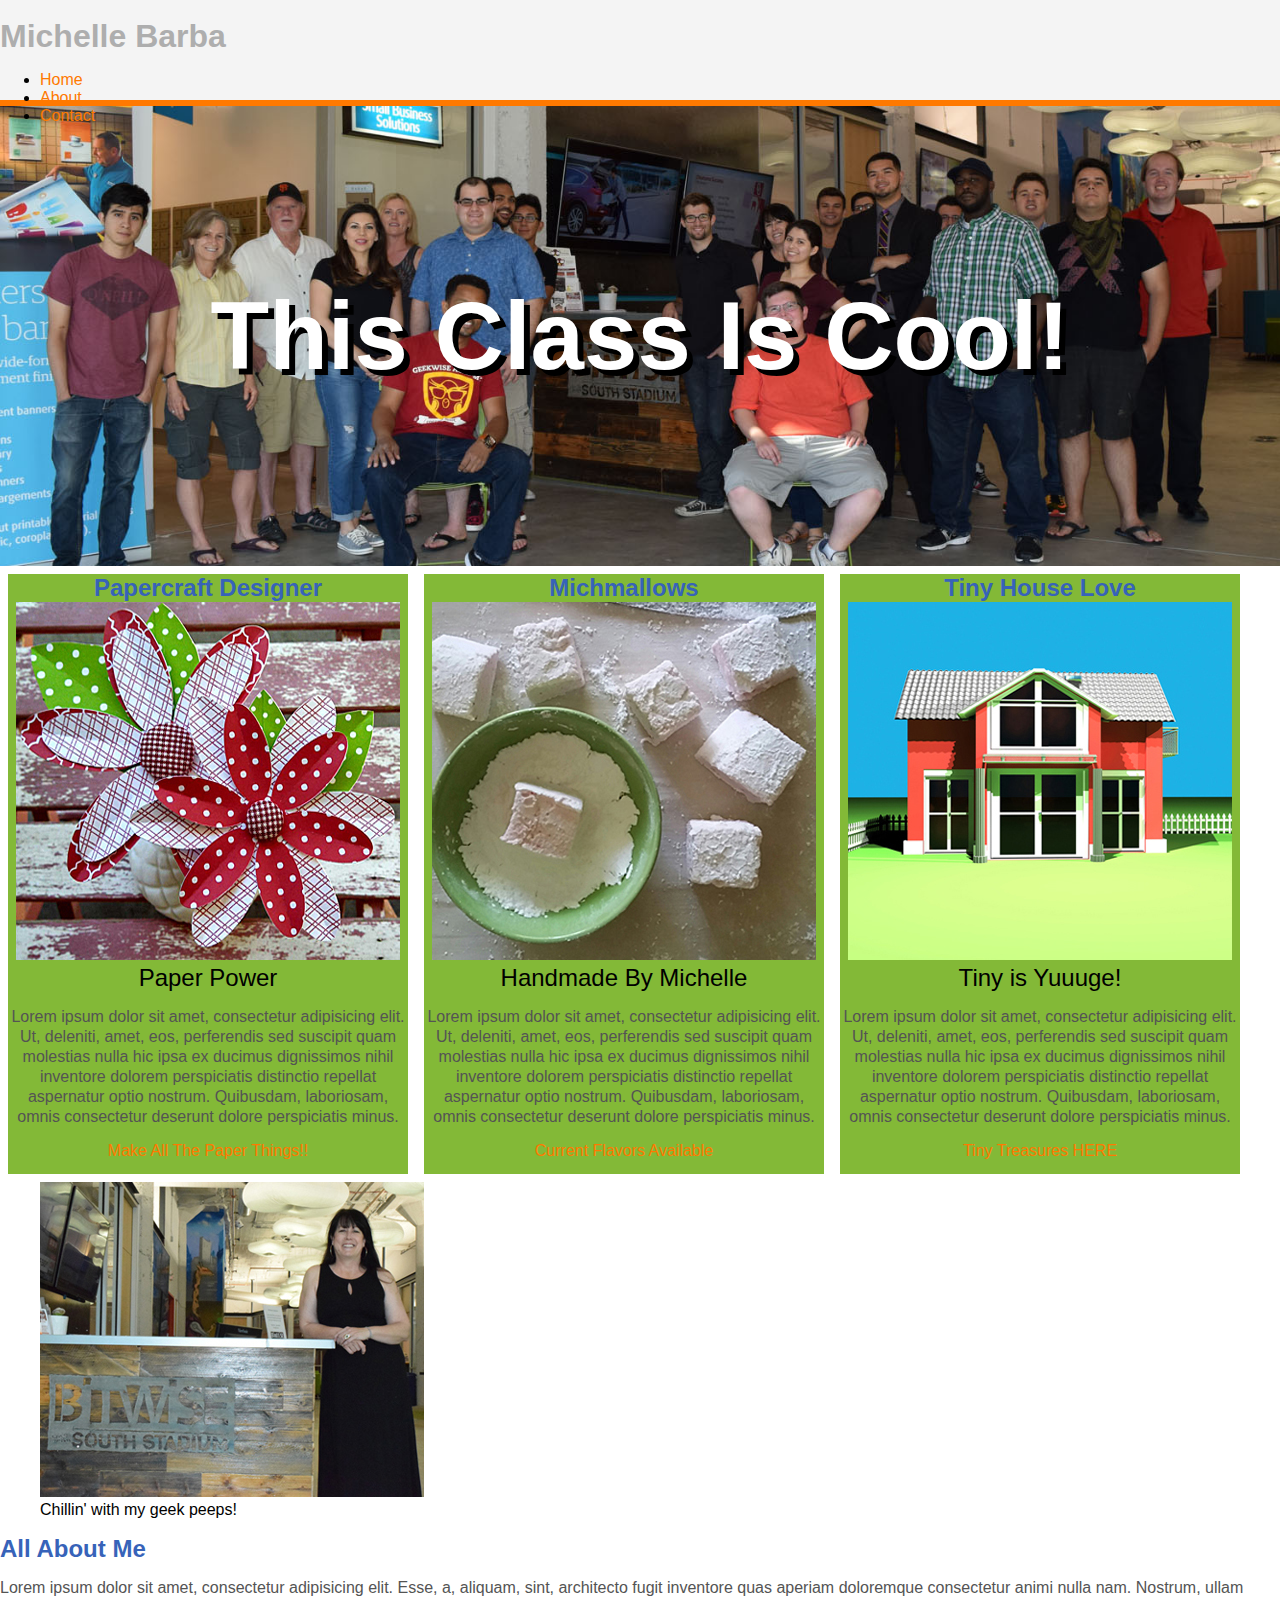
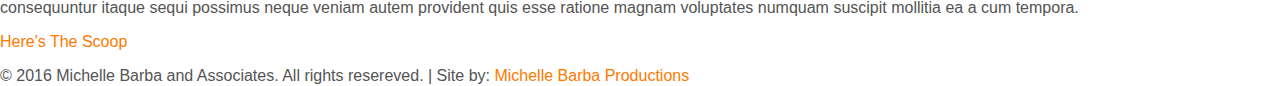
==== index.html @ 3ef304ee "first commit" ====
<!doctype html>

<html>
    <head>
        <title>Geekwise Bootcamp1 Exercise</title>
        
        <meta charset="UTF-8"/>
        
        <meta name="" content="Welcome to the unofficial web site for Michelle Barba. Here you'll find out more than you ever wanted to know...about me."/>
        <meta name="keywords" content="gourmet marshmallows, marshmallow maker, vintage design, papercraft design, papercraft designer"/>
        
        <link rel="stylesheet" href="css/styles.css" type="text/css" />
    </head>
    <body>
        <header>
            <a href="" title="index.html"><img src="images/logo.png" alt="" title=""></img></a>
            
            <h1><a href="index.html" id="logo" title="Logo Graphic">Michelle Barba</a></h1>
            
            <nav id="menu">
                <ul>
                    <li class="currentPage"><a href="index.html" title="">Home</a></li>
                    <li><a href="about.html" title="">About</a></li>
                    <li><a href="contact.html" title="">Contact</a></li>
                </ul>
            </nav>
        </header>
        <div id="banner">
            <h1 id="bannerText">This Class Is Cool!</h1>
        </div>
        <main>
            
            <section>
                
                <!--FIRST COLUMN STARTS HERE-->
                <article class="columnA">
                    <h2>Papercraft Designer</h2>
                    <img src="images/columnA.jpg" alt="" title=""></img>
                    <span>Paper Power</span>
                    <p>Lorem ipsum dolor sit amet, consectetur adipisicing elit. Ut, deleniti, amet, eos, perferendis sed suscipit quam molestias nulla hic ipsa ex ducimus dignissimos nihil inventore dolorem perspiciatis distinctio repellat aspernatur optio nostrum. Quibusdam, laboriosam, omnis consectetur deserunt dolore perspiciatis minus.</p>
                    <a href="" title="" target="_blank" class="button">Make All The Paper Things!!</a>
                </article>
                <!--FIRST COLUMN STARTS HERE-->
                
                <!--SECOND COLUMN STARTS HERE-->
                <article class="columnB">
                    <h2>Michmallows</h2>
                    <img src="images/columnB.jpg" alt="" title=""></img>
                    <span>Handmade By Michelle</span>
                    <p>Lorem ipsum dolor sit amet, consectetur adipisicing elit. Ut, deleniti, amet, eos, perferendis sed suscipit quam molestias nulla hic ipsa ex ducimus dignissimos nihil inventore dolorem perspiciatis distinctio repellat aspernatur optio nostrum. Quibusdam, laboriosam, omnis consectetur deserunt dolore perspiciatis minus.</p>
                    <a href="" title="" target="_blank" class="button">Current Flavors Available</a> </a>
                </article>
                <!--SECOND COLUMN STARTS HERE-->   
                
                <!--THIRD COLUMN STARTS HERE-->
                <article class="columnC">
                    <h2>Tiny House Love</h2>
                    <img src="images/columnC.jpg" alt="" title=""></img>
                    <span>Tiny is Yuuuge!</span>
                    <p>Lorem ipsum dolor sit amet, consectetur adipisicing elit. Ut, deleniti, amet, eos, perferendis sed suscipit quam molestias nulla hic ipsa ex ducimus dignissimos nihil inventore dolorem perspiciatis distinctio repellat aspernatur optio nostrum. Quibusdam, laboriosam, omnis consectetur deserunt dolore perspiciatis minus.</p>
                    <a href="" title="" target="_blank" class="button">Tiny Treasures HERE</a>
                </article>
                 <!--THIRD COLUMN STARTS HERE-->
              
            </section>
            <br>
            <br>
            <section>
                <!--THIS IS THE ABOUT ME SECTION-->
                <aside class="leftAside">
                    <figure> 
                        <img src="images/michelle.jpg" alt="" title="">
                        <figcaption>Chillin' with my geek peeps!</figcaption>
                    </figure>
                </aside>
                <article class=aboutMe>
                    <h2>All About Me</h2>
                    <p>Lorem ipsum dolor sit amet, consectetur adipisicing elit. Esse, a, aliquam, sint, architecto fugit inventore quas aperiam doloremque consectetur animi nulla nam. Nostrum, ullam consequuntur itaque sequi possimus neque veniam autem provident quis esse ratione magnam voluptates numquam suscipit mollitia ea a cum tempora.</p>
                    <a href="about.html" title="Michelle's Bio" >Here's The Scoop</a>
                </article>
                <!--THIS IS WHERE THE ABOUT ME SECTION ENDS-->
            </section>
             
        </main>
        <footer>
            <div>
                <a href="#" title="" target="_blank"><i class="fa fa-facebook"></i></a>
                <a href="#" title="" target="_blank"><i class="fa fa-twitter"></i></a>
                <a href="#" title="" target="_blank"><i class="fa fa-instagram"></i></a>
                <a href="https://www.linkedin.com/in/michelle-barba-b7aa297?trk=nav_responsive_tab_profile" title="Michelle Barba Linked In Profile" target="_blank"><i class="fa fa-linkedin"></i></a>
                <a href="#" title="" target="_blank"><i class="fa fa-facebook"></i></a>
                <a href="#" title="" target="_blank"><i class="fa fa-github"></i></a>
            </div>
            <p>
                &copy; 2016 Michelle Barba and Associates. All rights resereved. | Site by: <a href="#" title="" target="_blank">Michelle Barba Productions</a>
            </p>
        </footer>
    </body>


</html>
---- css/styles.css ----
/* ==============  GLOBAL STYLES  ==============  */

html, body {
      height:100%;
      
}

body {
     margin:0px; 
     padding:0px;
     background-color:#ffffff;
     font-family:'Trebuchet MS', Verdana, sans-serif;
     font-size:16px;
     font-weight:500;
     color:#000000;
}
h1, h2, h3 {
      margin:0px;
      padding:0px;
      color:#3763b9;
}
h1 {
    font-size:2em;  
}
p {
   color:#545454; 
   margin: 15px 0px;
   line-height: 20px;
}
a{
    color: #ff7900;
    text-decoration: none;
}
a:hover{
    color:#aeaeae;
}
span{
    color: #000000;
    font-size: 24px;
}

/* ==============  HEADER STYLES  ==============  */
header{
    height:100px;
    background-color:#f4f4f4;
}

#logo{
    color:#aeaeae;
}
#logo:hover{
    color:#ff7900;
}

/* ==============  BANNER STYLES  ==============  */ 

#banner{
    overflow:hidden;
    padding: 175px 0px;
    border-top: 6px solid #ff7900;
    background-color: #aeaeae;
    background: url(../images/banner-home.jpg) no-repeat center center #ff7900;
    background-size: cover;
}

#bannerText{
      color: #ffffff;
      font-size: 6em;
      text-align: center;
      text-shadow: 6px 6px #000000;
}
   



/* ==============  COLUMN STYLES  ==============  */

.columnA{
      float:left;
      background-color:#83b937;
      height:600px;
      width:400px;
      color:#ffffff;
      text-align:center;
      margin:8px;
}
.columnB{
        float:left;
        background-color:#83b937;
        height:600px;
        width:400px;
        color:#ffffff;
        text-align:center;
        margin:8px;
}
.columnC{
        float:left;
        background-color:#83b937;
        height:600px;
        width:400px;
        color:#ffffff;
        text-align:center;
        margin:8px;
}

/*.leftAside{*/
        /*float:left;*/
/*        background-color:#e60000;*/
/*        height:600px;*/
/*        width:400px;*/
/*        color:#ffffff;*/
/*        text-align:center;*/
/*        margin:10px;*/
/*}*/
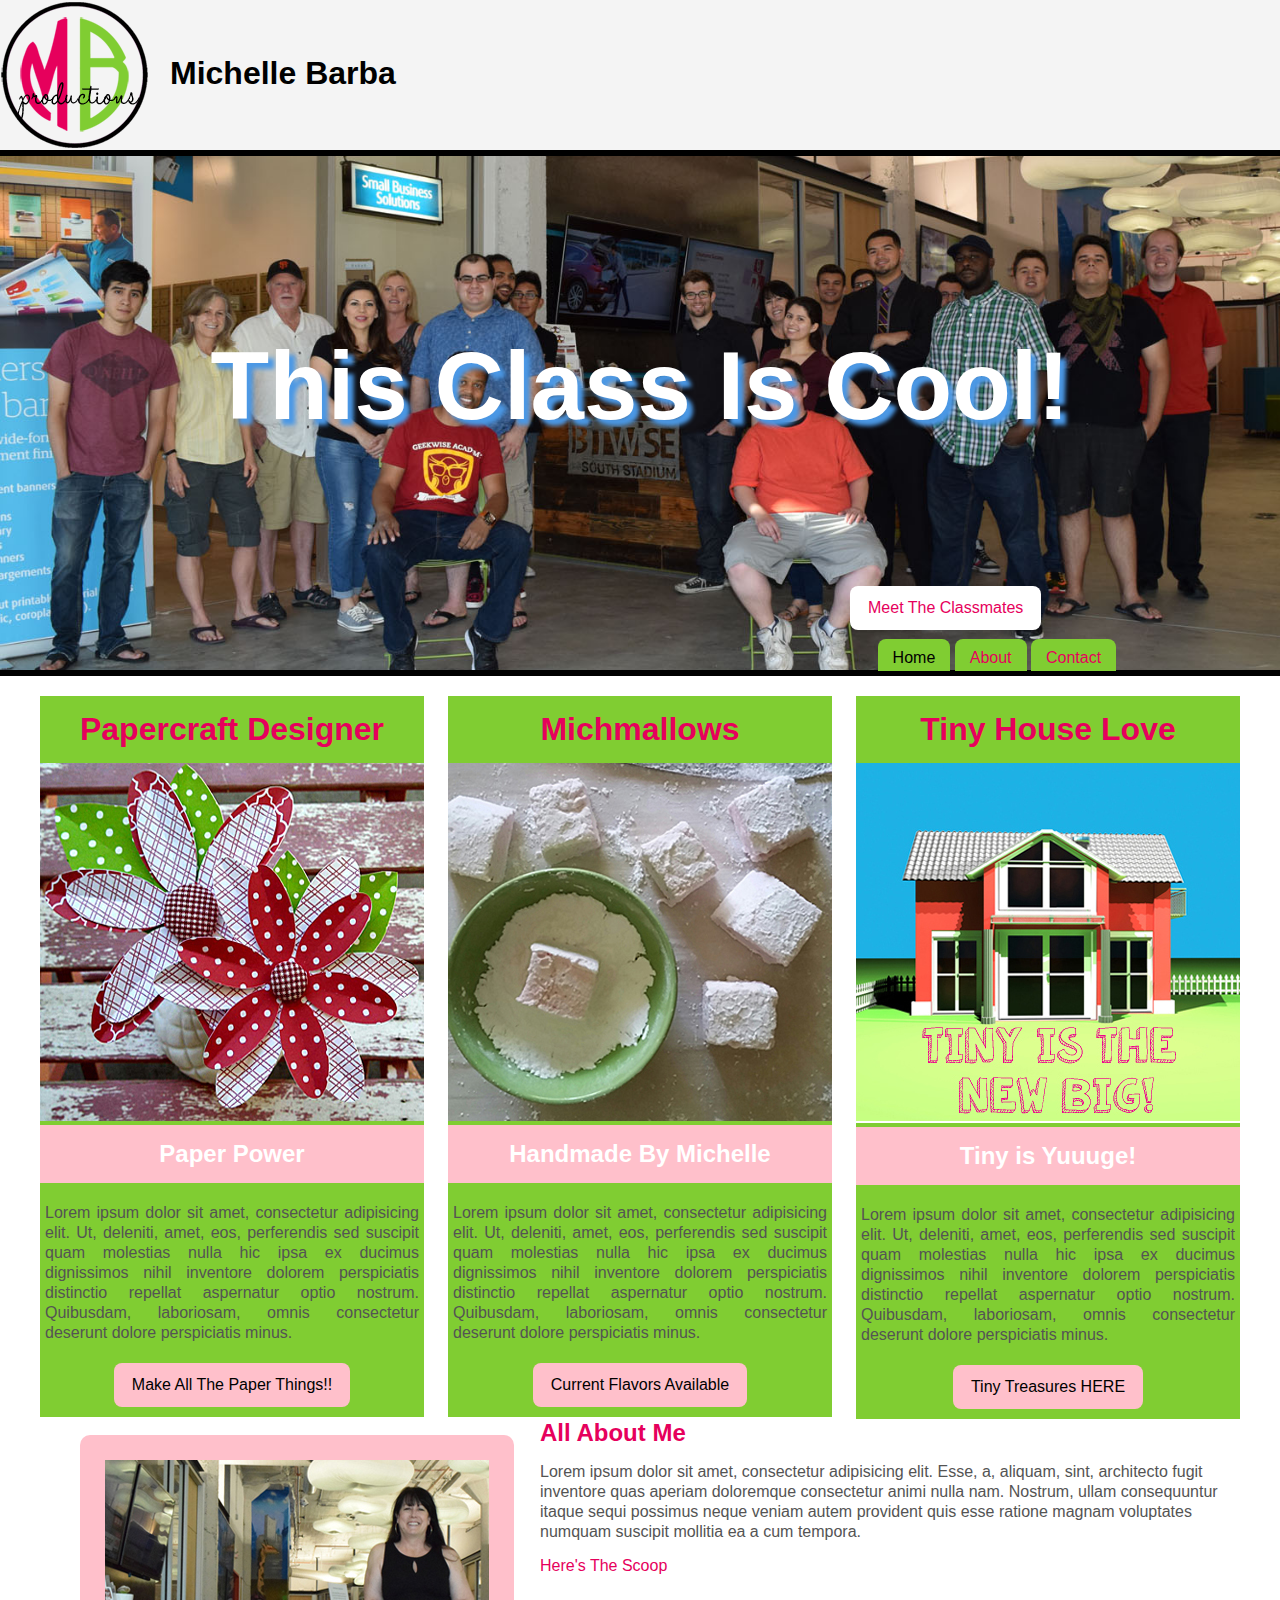
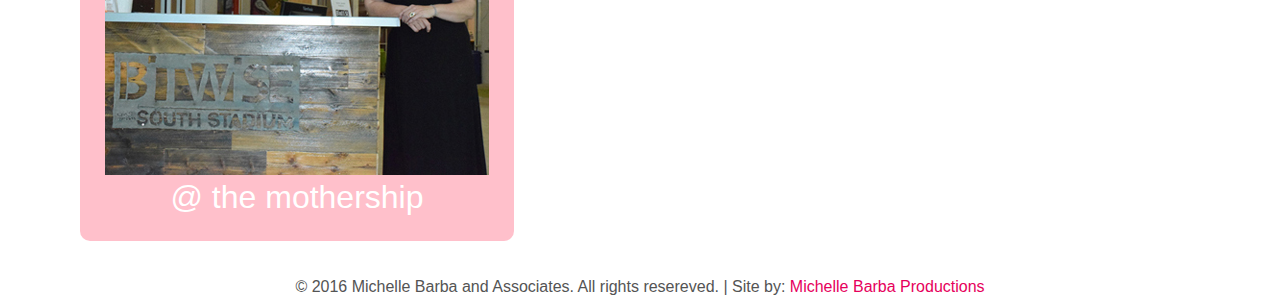
==== commit fcaf21b9: "updated readme" ====
--- a/index.html
+++ b/index.html
@@ -19,7 +19,7 @@
             
             <nav id="menu">
                 <ul>
-                    <li class="currentPage"><a href="index.html" title="">Home</a></li>
+                    <li><a href="index.html" title="" class="currentPage">Home </a></li>
                     <li><a href="about.html" title="">About</a></li>
                     <li><a href="contact.html" title="">Contact</a></li>
                 </ul>
@@ -27,6 +27,7 @@
         </header>
         <div id="banner">
             <h1 id="bannerText">This Class Is Cool!</h1>
+            <a href="about.html" title="" target="_blank" class="button">Meet The Classmates</a>
         </div>
         <main>
             
@@ -55,7 +56,7 @@
                 <!--THIRD COLUMN STARTS HERE-->
                 <article class="columnC">
                     <h2>Tiny House Love</h2>
-                    <img src="images/columnC.jpg" alt="" title=""></img>
+                    <img src="images/columnCtext.jpg" alt="" title=""></img>
                     <span>Tiny is Yuuuge!</span>
                     <p>Lorem ipsum dolor sit amet, consectetur adipisicing elit. Ut, deleniti, amet, eos, perferendis sed suscipit quam molestias nulla hic ipsa ex ducimus dignissimos nihil inventore dolorem perspiciatis distinctio repellat aspernatur optio nostrum. Quibusdam, laboriosam, omnis consectetur deserunt dolore perspiciatis minus.</p>
                     <a href="" title="" target="_blank" class="button">Tiny Treasures HERE</a>
@@ -70,15 +71,14 @@
                 <aside class="leftAside">
                     <figure> 
                         <img src="images/michelle.jpg" alt="" title="">
-                        <figcaption>Chillin' with my geek peeps!</figcaption>
+                        <figcaption>@ the mothership</figcaption>
                     </figure>
                 </aside>
-                <article class=aboutMe>
+                <article class="aboutMe">
                     <h2>All About Me</h2>
                     <p>Lorem ipsum dolor sit amet, consectetur adipisicing elit. Esse, a, aliquam, sint, architecto fugit inventore quas aperiam doloremque consectetur animi nulla nam. Nostrum, ullam consequuntur itaque sequi possimus neque veniam autem provident quis esse ratione magnam voluptates numquam suscipit mollitia ea a cum tempora.</p>
                     <a href="about.html" title="Michelle's Bio" >Here's The Scoop</a>
                 </article>
-                <!--THIS IS WHERE THE ABOUT ME SECTION ENDS-->
             </section>
              
         </main>
--- a/css/styles.css
+++ b/css/styles.css
@@ -2,9 +2,13 @@
 
 html, body {
       height:100%;
-      
-}
-
+}
+
+main{
+    width: 1200px;
+    overflow: hidden;
+    margin:20px auto;
+}
 body {
      margin:0px; 
      padding:0px;
@@ -17,7 +21,7 @@
 h1, h2, h3 {
       margin:0px;
       padding:0px;
-      color:#3763b9;
+      color:#e6005c;
 }
 h1 {
     font-size:2em;  
@@ -28,7 +32,7 @@
    line-height: 20px;
 }
 a{
-    color: #ff7900;
+    color: #e6005c;
     text-decoration: none;
 }
 a:hover{
@@ -36,20 +40,58 @@
 }
 span{
     color: #000000;
-    font-size: 24px;
+    font-size: 20px;
+}
+figure{
+    padding: 25px;
+    background-color:#ffc0cb;
+    display:inline-block;
+    border-radius: 10px;
+    /*box-shadow: 5px 5px 5px #000000;*/
+}
+figcaption{
+    text-align: center;
+    font-size: 2em;
 }
 
 /* ==============  HEADER STYLES  ==============  */
 header{
-    height:100px;
+    height:150px;
     background-color:#f4f4f4;
 }
 
 #logo{
-    color:#aeaeae;
+    color:#000000;
+    /*position: relative;*/
+    position: absolute;
+    top: 55px;
+    left: 170px;
 }
 #logo:hover{
-    color:#ff7900;
+    color: #ffc0cb;
+}
+
+/* ==============  NAVIGATION STYLES  ==============  */
+
+#menu{
+    position: absolute;
+    /*top: 20px;*/
+    right: 20px;
+    float: right;
+	width: 33%;
+	/*padding: 20px 20px 0px 20px;*/
+	top: 623px;
+}
+#menu ul li{
+    /*display: inline;*/
+    display: inline-block;
+    /*margin: 0px 10px;*/
+    background-color: #80cd32;
+    padding: 10px 15px 4px 15px;
+    border-radius: 8px 8px 0px 0px;
+}
+.currentPage{
+    color:#000000;
 }
 
 /* ==============  BANNER STYLES  ==============  */ 
@@ -57,59 +99,127 @@
 #banner{
     overflow:hidden;
     padding: 175px 0px;
-    border-top: 6px solid #ff7900;
+    border-top: 6px solid #000000;
+    border-bottom: 6px solid #000000;
     background-color: #aeaeae;
-    background: url(../images/banner-home.jpg) no-repeat center center #ff7900;
+    background: url(../images/banner-home.jpg) no-repeat center center #ffc0cb;
     background-size: cover;
 }
 
 #bannerText{
-      color: #ffffff;
-      font-size: 6em;
-      text-align: center;
-      text-shadow: 6px 6px #000000;
-}
+    color: #ffffff;
+    font-size: 6em;
+    text-align: center;
+    text-shadow: 6px 6px 4px #4B98E5;
+}
+#banner .button{
+    background-color: #ffffff;
+    color: #e6005c;
+    float: left;
+    margin-left: 900px;
+    position: relative;
+    top:145px;
+    right: 50px;
+    /*margin-bottom: 50px;*/
+    /*width: 33%;*/
+}
+#banner .button:hover{
+    color:#ffc0cb;
+    background-color: #e6005c;
+}   
    
-
-
-
+   
 /* ==============  COLUMN STYLES  ==============  */
 
-.columnA{
-      float:left;
-      background-color:#83b937;
-      height:600px;
-      width:400px;
-      color:#ffffff;
-      text-align:center;
-      margin:8px;
-}
-.columnB{
-        float:left;
-        background-color:#83b937;
-        height:600px;
-        width:400px;
-        color:#ffffff;
-        text-align:center;
-        margin:8px;
-}
-.columnC{
-        float:left;
-        background-color:#83b937;
-        height:600px;
-        width:400px;
-        color:#ffffff;
-        text-align:center;
-        margin:8px;
-}
-
-/*.leftAside{*/
-        /*float:left;*/
-/*        background-color:#e60000;*/
+.columnA, .columnB, .columnC {
+    float:left;
+    background-color:#80cd32;
+    /*height:610px;*/
+    width:384px;
+    color:#ffffff;
+    text-align:center;
+    font-weight: 400;
+    /*margin:8px;*/
+}
+
+.columnA, .columnB{
+    /*float:left;*/
+    margin-right: 24px;
+}
+    
+.columnA h2, .columnB h2, .columnC h2 {
+    font-size: 2em;
+    font-weight: 700;
+    text-align: center;
+    margin: 15px 0px;
+    /*    */
+}
+
+.columnA p, .columnB p, .columnC p {
+    padding: 5px;
+    text-align: justify;
+}
+
+.columnA span, .columnB span, .columnC span {
+    background-color:#ffc0cb;
+    color: #ffffff;
+    display: block;
+    font-size: 1.5em;
+    font-weight: 600;
+    text-align: center;
+    padding: 15px;
+}
+
+/* BUTTON STYLES */
+.button {
+	background-color: #ffc0cb;
+	border-radius: 8px;
+	padding: 13px 18px;
+	text-decoration: none;
+	color: #000000;
+	display: inline-block;
+	margin-bottom: 10px;
+}
+
+.button:hover {
+	background-color: #e6005c;
+	color:#ffffff;
+}
+
+/* ==============  ASIDE STYLES ============== */
+.leftAside{
+    float:left;
+    /*background-color:#e60000;*/
+    /*height:600px;*/
+    width:500px;
+    color:#ffffff;
+    text-align:center;
+    /*margin:10px;*/
+}
+
+/* ==============  FOOTER STYLES  ==============  */
+footer p{
+    text-align: center;
+}
+
+
+/*.columnB{*/
+/*        float:left;*/
+/*        background-color:#83b937;*/
 /*        height:600px;*/
 /*        width:400px;*/
 /*        color:#ffffff;*/
 /*        text-align:center;*/
-/*        margin:10px;*/
+/*        margin:8px;*/
 /*}*/
-
+/*.columnC{*/
+/*        float:left;*/
+/*        background-color:#83b937;*/
+/*        height:600px;*/
+/*        width:400px;*/
+/*        color:#ffffff;*/
+/*        text-align:center;*/
+/*        margin:8px;*/
+/*}*/
+
+
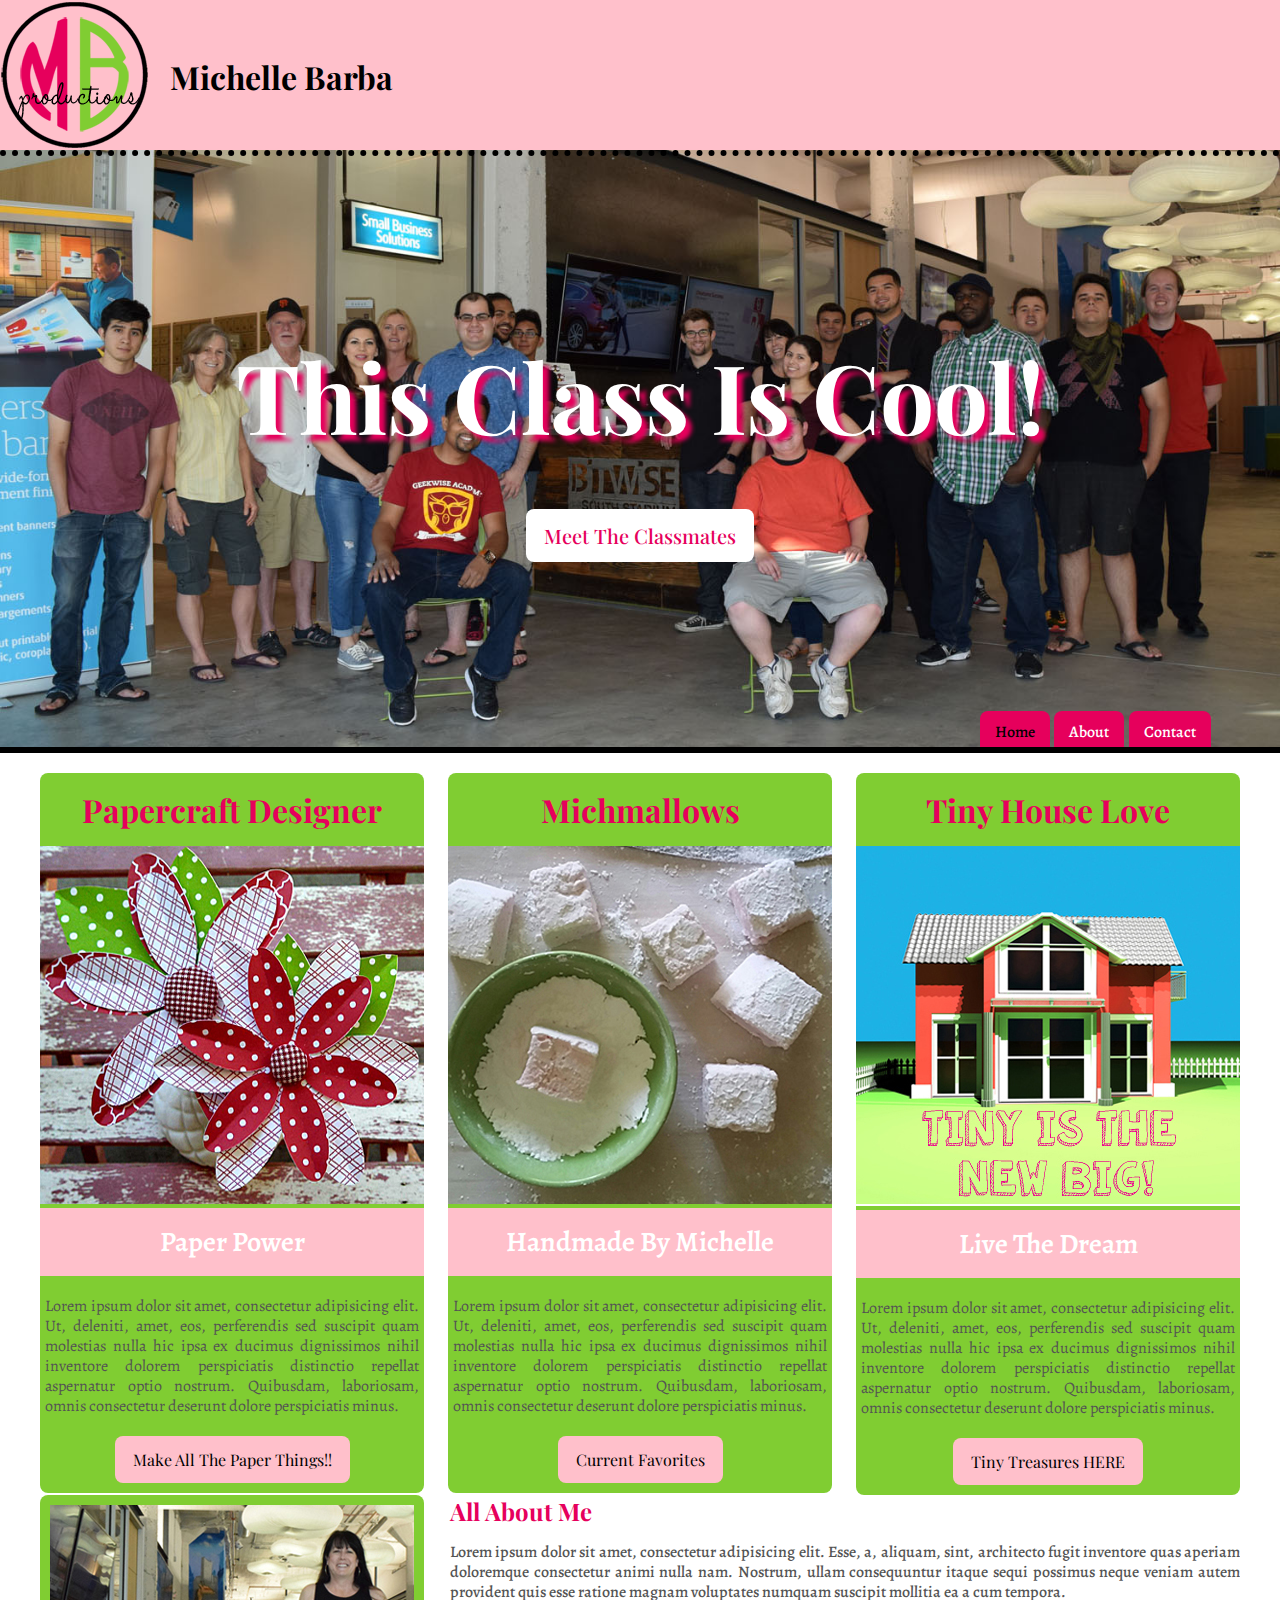
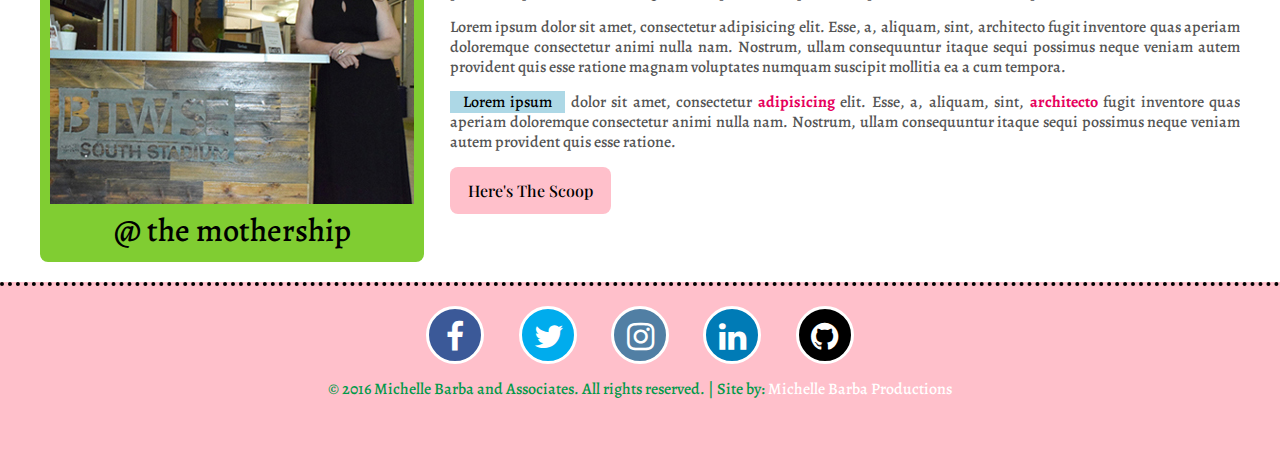
==== commit a27ca0ac: "last class day push for updates" ====
--- a/index.html
+++ b/index.html
@@ -2,7 +2,7 @@
 
 <html>
     <head>
-        <title>Geekwise Bootcamp1 Exercise</title>
+        <title>Geekwise Bootcamp1 Exercise Home Page</title>
         
         <meta charset="UTF-8"/>
         
@@ -10,6 +10,10 @@
         <meta name="keywords" content="gourmet marshmallows, marshmallow maker, vintage design, papercraft design, papercraft designer"/>
         
         <link rel="stylesheet" href="css/styles.css" type="text/css" />
+        <link rel="stylesheet" href="css/font-awesome.css" type="text/css" />
+        
+        <!--<link href='https://fonts.googleapis.com/css?family=Playfair+Display:400,700,900|Alegreya:400,700|Vidaloka|Cardo' rel='stylesheet' type='text/css'>-->
+        
     </head>
     <body>
         <header>
@@ -28,6 +32,7 @@
         <div id="banner">
             <h1 id="bannerText">This Class Is Cool!</h1>
             <a href="about.html" title="" target="_blank" class="button">Meet The Classmates</a>
+            <!--<a href="about.html" title="" target="_blank">Meet The Classmates</a>-->
         </div>
         <main>
             
@@ -49,7 +54,7 @@
                     <img src="images/columnB.jpg" alt="" title=""></img>
                     <span>Handmade By Michelle</span>
                     <p>Lorem ipsum dolor sit amet, consectetur adipisicing elit. Ut, deleniti, amet, eos, perferendis sed suscipit quam molestias nulla hic ipsa ex ducimus dignissimos nihil inventore dolorem perspiciatis distinctio repellat aspernatur optio nostrum. Quibusdam, laboriosam, omnis consectetur deserunt dolore perspiciatis minus.</p>
-                    <a href="" title="" target="_blank" class="button">Current Flavors Available</a> </a>
+                    <a href="" title="" target="_blank" class="button">Current Favorites</a> </a>
                 </article>
                 <!--SECOND COLUMN STARTS HERE-->   
                 
@@ -57,15 +62,13 @@
                 <article class="columnC">
                     <h2>Tiny House Love</h2>
                     <img src="images/columnCtext.jpg" alt="" title=""></img>
-                    <span>Tiny is Yuuuge!</span>
+                    <span>Live The Dream</span>
                     <p>Lorem ipsum dolor sit amet, consectetur adipisicing elit. Ut, deleniti, amet, eos, perferendis sed suscipit quam molestias nulla hic ipsa ex ducimus dignissimos nihil inventore dolorem perspiciatis distinctio repellat aspernatur optio nostrum. Quibusdam, laboriosam, omnis consectetur deserunt dolore perspiciatis minus.</p>
                     <a href="" title="" target="_blank" class="button">Tiny Treasures HERE</a>
                 </article>
                  <!--THIRD COLUMN STARTS HERE-->
               
             </section>
-            <br>
-            <br>
             <section>
                 <!--THIS IS THE ABOUT ME SECTION-->
                 <aside class="leftAside">
@@ -77,35 +80,26 @@
                 <article class="aboutMe">
                     <h2>All About Me</h2>
                     <p>Lorem ipsum dolor sit amet, consectetur adipisicing elit. Esse, a, aliquam, sint, architecto fugit inventore quas aperiam doloremque consectetur animi nulla nam. Nostrum, ullam consequuntur itaque sequi possimus neque veniam autem provident quis esse ratione magnam voluptates numquam suscipit mollitia ea a cum tempora.</p>
-                    <a href="about.html" title="Michelle's Bio" >Here's The Scoop</a>
+                    <p>Lorem ipsum dolor sit amet, consectetur adipisicing elit. Esse, a, aliquam, sint, architecto fugit inventore quas aperiam doloremque consectetur animi nulla nam. Nostrum, ullam consequuntur itaque sequi possimus neque veniam autem provident quis esse ratione magnam voluptates numquam suscipit mollitia ea a cum tempora.</p>
+                    <p><mark>Lorem ipsum</mark> dolor sit amet, consectetur <b>adipisicing</b> elit. Esse, a, aliquam, sint, <strong>architecto</strong> fugit inventore quas aperiam doloremque consectetur animi nulla nam. Nostrum, ullam consequuntur itaque sequi possimus neque veniam autem provident quis esse ratione.</p>
+                    <a href="about.html" title="Michelle's Bio" class="button">Here's The Scoop</a>
                 </article>
             </section>
              
         </main>
         <footer>
-            <div>
+            <div class="social">
                 <a href="#" title="" target="_blank"><i class="fa fa-facebook"></i></a>
                 <a href="#" title="" target="_blank"><i class="fa fa-twitter"></i></a>
                 <a href="#" title="" target="_blank"><i class="fa fa-instagram"></i></a>
-                <a href="https://www.linkedin.com/in/michelle-barba-b7aa297?trk=nav_responsive_tab_profile" title="Michelle Barba Linked In Profile" target="_blank"><i class="fa fa-linkedin"></i></a>
-                <a href="#" title="" target="_blank"><i class="fa fa-facebook"></i></a>
+                <a href="#" title="" target="_blank"><i class="fa fa-linkedin"></i></a>
                 <a href="#" title="" target="_blank"><i class="fa fa-github"></i></a>
             </div>
             <p>
-                &copy; 2016 Michelle Barba and Associates. All rights resereved. | Site by: <a href="#" title="" target="_blank">Michelle Barba Productions</a>
+                &copy; 2016 Michelle Barba and Associates. All rights reserved. | Site by: <a href="#" title="" target="_blank">Michelle Barba Productions</a>
             </p>
         </footer>
     </body>
 
 
 </html>
-
-
-
-
-
-
-
-
-
-    --- a/css/styles.css
+++ b/css/styles.css
@@ -1,4 +1,7 @@
 /* ==============  GLOBAL STYLES  ==============  */
+@import url(https://fonts.googleapis.com/css?family=Playfair+Display:400,700,900|Alegreya:400,700|Vidaloka|Cardo);
+
+
 
 html, body {
       height:100%;
@@ -18,10 +21,20 @@
      font-weight:500;
      color:#000000;
 }
+strong, b{
+    color:#e6005c;
+    font-weight: 700;
+}
+mark {
+    padding: 0px 13px;
+    background-color: #add8e6;
+    
+}
 h1, h2, h3 {
       margin:0px;
       padding:0px;
       color:#e6005c;
+      font-family: 'Playfair Display', Verdana, serif;
 }
 h1 {
     font-size:2em;  
@@ -30,34 +43,39 @@
    color:#545454; 
    margin: 15px 0px;
    line-height: 20px;
+   font-family: 'Alegreya', Verdana, serif;
 }
 a{
-    color: #e6005c;
+    color: #ffffff;
     text-decoration: none;
 }
 a:hover{
-    color:#aeaeae;
+    color:#80cd32;
+    font-weight: 600;
 }
 span{
     color: #000000;
-    font-size: 20px;
+    font-size: 30px;
+    font-family: 'Alegreya', Verdana, serif;
 }
 figure{
-    padding: 25px;
-    background-color:#ffc0cb;
+    padding: 10px;
+    background-color:#80cd32;
     display:inline-block;
-    border-radius: 10px;
+    border-radius: 8px;
+    margin:0px;
     /*box-shadow: 5px 5px 5px #000000;*/
 }
 figcaption{
     text-align: center;
     font-size: 2em;
+    font-family: 'Alegreya', Verdana, serif;
 }
 
 /* ==============  HEADER STYLES  ==============  */
 header{
     height:150px;
-    background-color:#f4f4f4;
+    background-color:#ffc0cb;
 }
 
 #logo{
@@ -68,7 +86,7 @@
     left: 170px;
 }
 #logo:hover{
-    color: #ffc0cb;
+    background-color: #ffc0cb;
 }
 
 /* ==============  NAVIGATION STYLES  ==============  */
@@ -78,18 +96,24 @@
     /*top: 20px;*/
     right: 20px;
     float: right;
-	width: 33%;
+	width: 25%;
 	/*padding: 20px 20px 0px 20px;*/
-	top: 623px;
+	top: 695px; 
 }
 #menu ul li{
     /*display: inline;*/
     display: inline-block;
     /*margin: 0px 10px;*/
-    background-color: #80cd32;
+    background-color: #e6005c;
     padding: 10px 15px 4px 15px;
     border-radius: 8px 8px 0px 0px;
-}
+    font-family: 'Alegreya', Verdana, serif;
+}
+#menu li:hover{
+    color: #ffff00;
+    background-color: #ffffff;
+}
+
 .currentPage{
     color:#000000;
 }
@@ -99,47 +123,43 @@
 #banner{
     overflow:hidden;
     padding: 175px 0px;
-    border-top: 6px solid #000000;
+    border-top: 6px dotted #000000;
     border-bottom: 6px solid #000000;
     background-color: #aeaeae;
     background: url(../images/banner-home.jpg) no-repeat center center #ffc0cb;
     background-size: cover;
+    text-align: center;
 }
 
 #bannerText{
     color: #ffffff;
     font-size: 6em;
     text-align: center;
-    text-shadow: 6px 6px 4px #4B98E5;
+    text-shadow: 6px 6px 4px #e6005c;
 }
 #banner .button{
     background-color: #ffffff;
     color: #e6005c;
-    float: left;
-    margin-left: 900px;
-    position: relative;
-    top:145px;
-    right: 50px;
-    /*margin-bottom: 50px;*/
-    /*width: 33%;*/
+    margin-top: 50px;
+    /*top:145px;*/
+    /*right: 500px;*/
+    font-size: 1.25em;
 }
 #banner .button:hover{
-    color:#ffc0cb;
+    color:#ffffff;
     background-color: #e6005c;
 }   
    
-   
 /* ==============  COLUMN STYLES  ==============  */
 
 .columnA, .columnB, .columnC {
     float:left;
     background-color:#80cd32;
-    /*height:610px;*/
     width:384px;
     color:#ffffff;
     text-align:center;
     font-weight: 400;
-    /*margin:8px;*/
+    border-radius: 8px;
 }
 
 .columnA, .columnB{
@@ -164,13 +184,14 @@
     background-color:#ffc0cb;
     color: #ffffff;
     display: block;
-    font-size: 1.5em;
+    font-size: 1.75em;
     font-weight: 600;
     text-align: center;
     padding: 15px;
-}
-
-/* BUTTON STYLES */
+    font-family: 'Alegreya', Verdana, serif;
+}
+
+/* ============== BUTTON STYLES ============== */
 .button {
 	background-color: #ffc0cb;
 	border-radius: 8px;
@@ -179,47 +200,132 @@
 	color: #000000;
 	display: inline-block;
 	margin-bottom: 10px;
+	font-family: 'Playfair Display', Verdana, serif;
 }
 
 .button:hover {
 	background-color: #e6005c;
 	color:#ffffff;
+	font-weight: 700;
 }
 
 /* ==============  ASIDE STYLES ============== */
 .leftAside{
     float:left;
-    /*background-color:#e60000;*/
-    /*height:600px;*/
-    width:500px;
-    color:#ffffff;
+    width:384px;
+    color:#000000;
     text-align:center;
-    /*margin:10px;*/
+    margin-right:24px;
+}
+
+.rightAside{
+    float:right;
+    width:384px;
+    color:#000000;
+    text-align:center;
+    margin-left:24px;
+}
+
+.aboutMe{
+    float: right;
+    width: 790px;
+}
+.aboutMe p{
+    text-align: justify;
+}
+
+.blogPost{
+    display: inline-block;
+    margin:12px 0px;
 }
 
 /* ==============  FOOTER STYLES  ==============  */
+footer {
+    height: 125PX;
+    padding: 20px 0px;
+    margin-top: 20px;
+    border-top: 4px dotted;
+    text-align: center;
+    background: #ffc0cb;
+}
 footer p{
-    text-align: center;
-}
-
-
-/*.columnB{*/
-/*        float:left;*/
-/*        background-color:#83b937;*/
-/*        height:600px;*/
-/*        width:400px;*/
-/*        color:#ffffff;*/
-/*        text-align:center;*/
-/*        margin:8px;*/
-/*}*/
-/*.columnC{*/
-/*        float:left;*/
-/*        background-color:#83b937;*/
-/*        height:600px;*/
-/*        width:400px;*/
-/*        color:#ffffff;*/
-/*        text-align:center;*/
-/*        margin:8px;*/
-/*}*/
-
-
+    color: #009a49;
+}
+/* ==============  SOCIAL STYLES  ==============  */
+.social a {
+    color: #ffffff;
+}
+
+.fa{
+    background-color: rgb(141, 198, 63);
+    border: solid 3px #ffffff;
+    font-size: 2em !important;
+    border-radius: 100%;
+    width: 28px;
+    height: 28px;
+    padding: 12px;
+    margin: 0px 15px;
+    text-align: center;
+}
+.fa-facebook{
+   background-color:#3b5998; 
+}
+.fa-facebook:hover{
+   background-color:#99add7; 
+}
+.fa-twitter{
+     background-color:#00aced;
+}
+.fa-twitter:hover{
+     background-color:#9fe5ff;
+}
+.fa-instagram{
+     background-color:#517fa4;
+}
+.fa-instagram:hover{
+     background-color:#b7cbdb;
+}
+.fa-linkedin{
+     background-color:#007bb6;
+}
+.fa-linkedin:hover{
+     background-color:#8fdbff;
+}
+.fa-github{
+     background-color:#000000;
+}
+.fa-github:hover{
+     background-color:#aeaeae;
+}
+
+/* ==============  MISCELLANEOUS STYLES  ==============  */
+#videoCats {
+    position: relative;
+    padding-bottom: 56.25%;
+    padding-top: 30px;
+    height: 0px;
+    overflow: hidden;
+}
+
+#videoCats iframe, #videoCats embed {
+    position: absolute;
+    top: 0;
+    left: 0;
+    width: 100%;
+    height: 100%;
+}
+.maps{
+    display: block;
+    width: 90%;
+    margin: auto;
+}
+
+#wufoo-z1gl56i81t0rdij{
+    background-color: #e6f4e1;
+    border: 3px solid #000000;
+    border-radius: 8px;
+    width:90%;
+    margin:0px auto;
+}
+
+
